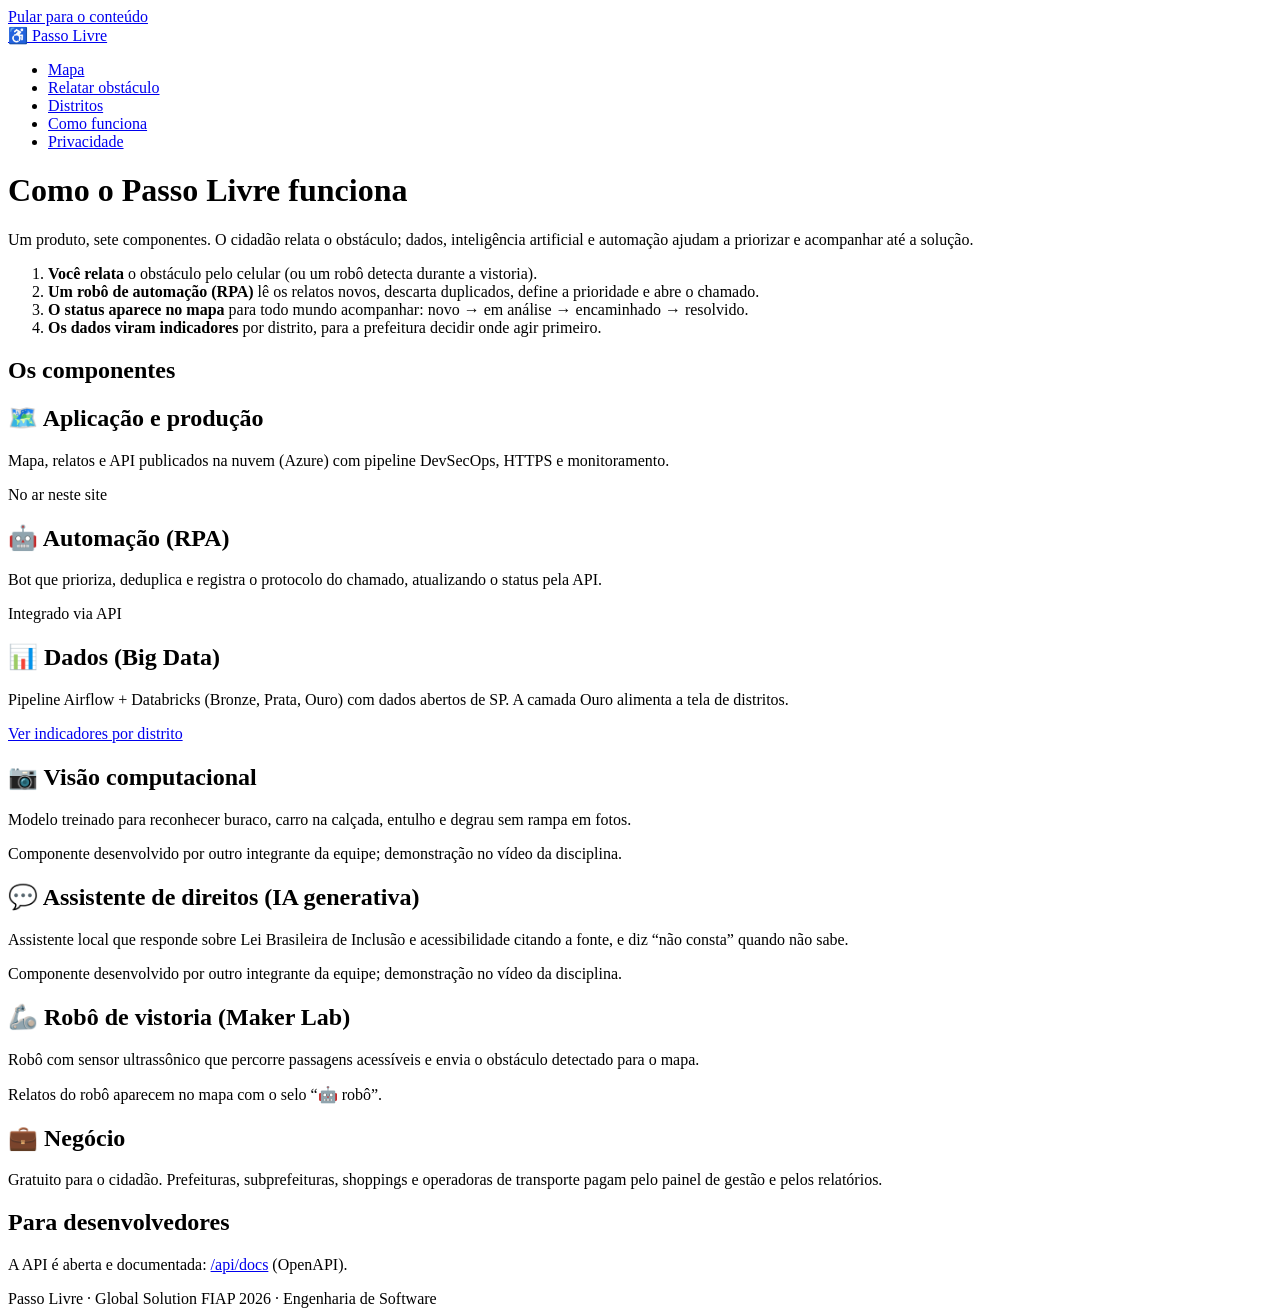
==== web/como-funciona.html @ faaba7d3 "feat: MVP Passo Livre com infraestrutura, pipeline DevSecOps e observabilidade - Web acessível (mapa" ====
<!doctype html>
<html lang="pt-BR">
<head>
  <meta charset="utf-8">
  <meta name="viewport" content="width=device-width, initial-scale=1">
  <title>Como funciona — Passo Livre</title>
  <link rel="icon" href="data:image/svg+xml,<svg xmlns='http://www.w3.org/2000/svg' viewBox='0 0 100 100'><text y='.9em' font-size='90'>♿</text></svg>">
  <link rel="stylesheet" href="/css/style.css">
</head>
<body>
  <a class="pular" href="#conteudo">Pular para o conteúdo</a>
  <header class="topo">
    <div class="conteudo">
      <a class="marca" href="/"><span aria-hidden="true">♿</span> Passo Livre</a>
      <nav aria-label="Principal">
        <ul>
          <li><a href="/">Mapa</a></li>
          <li><a href="/relatar.html">Relatar obstáculo</a></li>
          <li><a href="/distritos.html">Distritos</a></li>
          <li><a href="/como-funciona.html">Como funciona</a></li>
          <li><a href="/privacidade.html">Privacidade</a></li>
        </ul>
      </nav>
    </div>
  </header>

  <main id="conteudo">
    <h1>Como o Passo Livre funciona</h1>
    <p class="sub">
      Um produto, sete componentes. O cidadão relata o obstáculo; dados, inteligência artificial e automação
      ajudam a priorizar e acompanhar até a solução.
    </p>

    <ol class="cartao">
      <li><strong>Você relata</strong> o obstáculo pelo celular (ou um robô detecta durante a vistoria).</li>
      <li><strong>Um robô de automação (RPA)</strong> lê os relatos novos, descarta duplicados, define a prioridade e abre o chamado.</li>
      <li><strong>O status aparece no mapa</strong> para todo mundo acompanhar: novo → em análise → encaminhado → resolvido.</li>
      <li><strong>Os dados viram indicadores</strong> por distrito, para a prefeitura decidir onde agir primeiro.</li>
    </ol>

    <h2>Os componentes</h2>
    <div class="grade">
      <section class="cartao" aria-labelledby="c-app">
        <h2 id="c-app">🗺️ Aplicação e produção</h2>
        <p>Mapa, relatos e API publicados na nuvem (Azure) com pipeline DevSecOps, HTTPS e monitoramento.</p>
        <p><span class="selo resolvido">No ar neste site</span></p>
      </section>
      <section class="cartao" aria-labelledby="c-rpa">
        <h2 id="c-rpa">🤖 Automação (RPA)</h2>
        <p>Bot que prioriza, deduplica e registra o protocolo do chamado, atualizando o status pela API.</p>
        <p><span class="selo encaminhado">Integrado via API</span></p>
      </section>
      <section class="cartao" aria-labelledby="c-dados">
        <h2 id="c-dados">📊 Dados (Big Data)</h2>
        <p>Pipeline Airflow + Databricks (Bronze, Prata, Ouro) com dados abertos de SP. A camada Ouro alimenta a tela de distritos.</p>
        <p><a href="/distritos.html">Ver indicadores por distrito</a></p>
      </section>
      <section class="cartao" aria-labelledby="c-visao">
        <h2 id="c-visao">📷 Visão computacional</h2>
        <p>Modelo treinado para reconhecer buraco, carro na calçada, entulho e degrau sem rampa em fotos.</p>
        <p class="meta">Componente desenvolvido por outro integrante da equipe; demonstração no vídeo da disciplina.</p>
      </section>
      <section class="cartao" aria-labelledby="c-genai">
        <h2 id="c-genai">💬 Assistente de direitos (IA generativa)</h2>
        <p>Assistente local que responde sobre Lei Brasileira de Inclusão e acessibilidade citando a fonte, e diz “não consta” quando não sabe.</p>
        <p class="meta">Componente desenvolvido por outro integrante da equipe; demonstração no vídeo da disciplina.</p>
      </section>
      <section class="cartao" aria-labelledby="c-maker">
        <h2 id="c-maker">🦾 Robô de vistoria (Maker Lab)</h2>
        <p>Robô com sensor ultrassônico que percorre passagens acessíveis e envia o obstáculo detectado para o mapa.</p>
        <p class="meta">Relatos do robô aparecem no mapa com o selo “🤖 robô”.</p>
      </section>
      <section class="cartao" aria-labelledby="c-negocio">
        <h2 id="c-negocio">💼 Negócio</h2>
        <p>Gratuito para o cidadão. Prefeituras, subprefeituras, shoppings e operadoras de transporte pagam pelo painel de gestão e pelos relatórios.</p>
      </section>
    </div>

    <h2>Para desenvolvedores</h2>
    <p>A API é aberta e documentada: <a href="/api/docs">/api/docs</a> (OpenAPI).</p>
  </main>

  <footer class="rodape">Passo Livre · Global Solution FIAP 2026 · Engenharia de Software</footer>
  <script src="/js/common.js"></script>
</body>
</html>
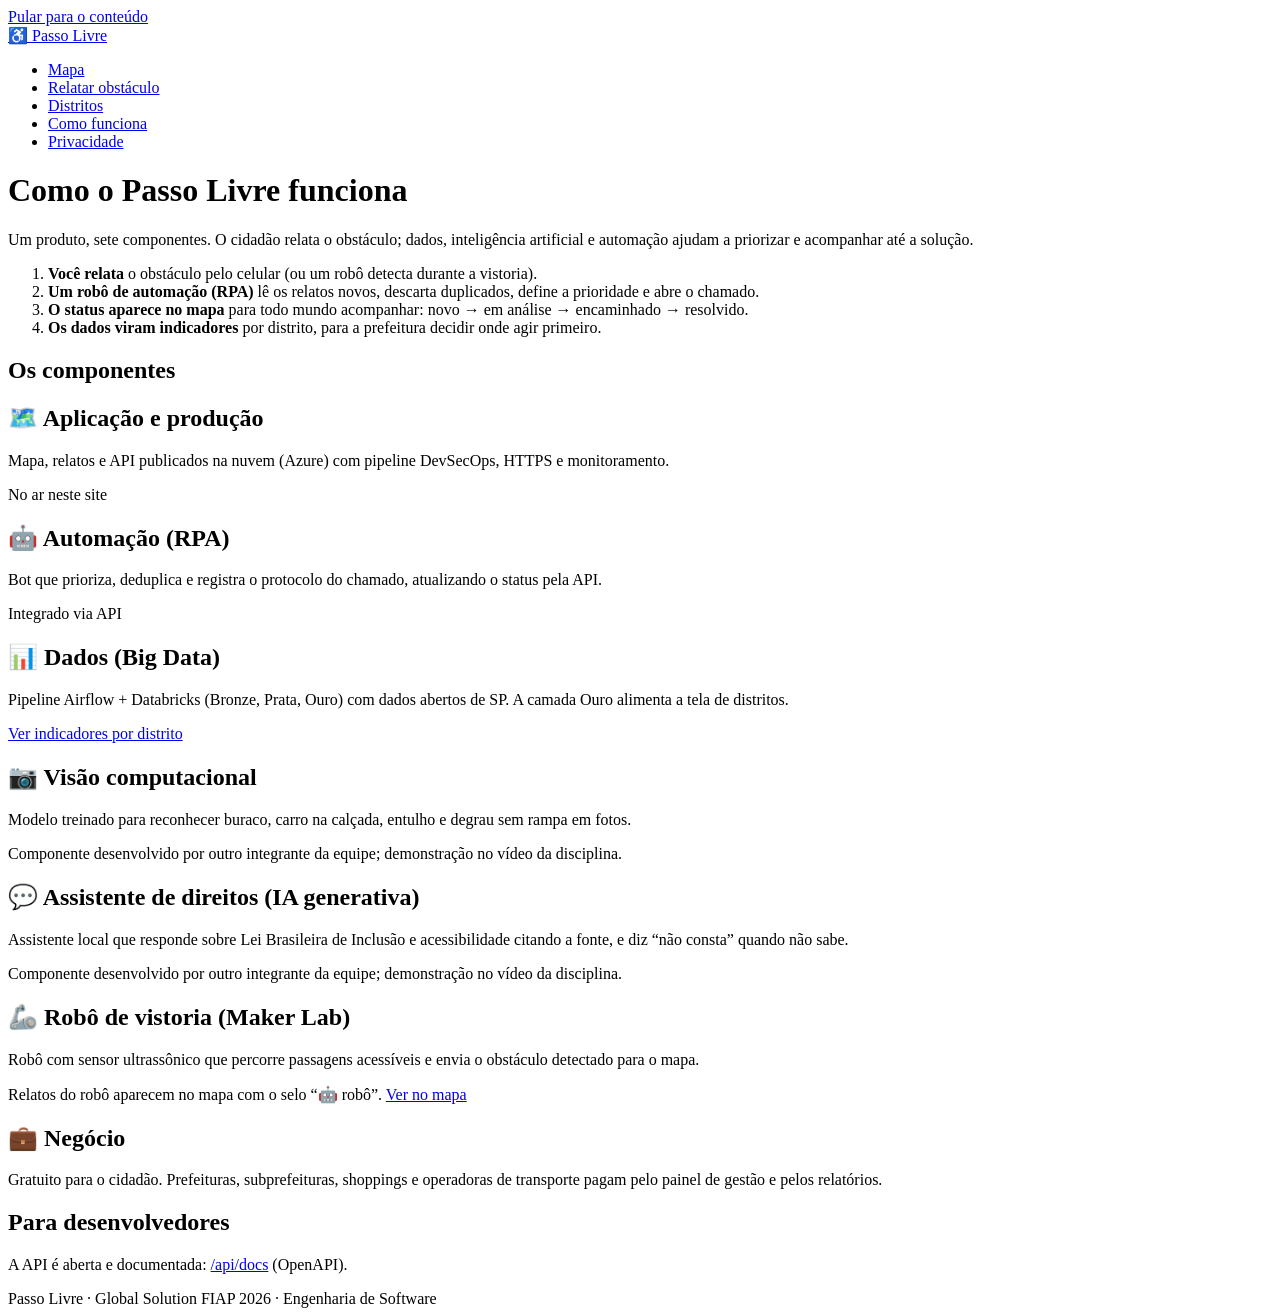
==== commit 36e4cb56: "feat: exemplos simulados do robô, filtro por origem e links dos componentes - 3 relatos SIMULADOS co" ====
--- a/web/como-funciona.html
+++ b/web/como-funciona.html
@@ -49,26 +49,29 @@
         <h2 id="c-rpa">🤖 Automação (RPA)</h2>
         <p>Bot que prioriza, deduplica e registra o protocolo do chamado, atualizando o status pela API.</p>
         <p><span class="selo encaminhado">Integrado via API</span></p>
+        <p class="meta" data-componente="rpa"></p>
       </section>
       <section class="cartao" aria-labelledby="c-dados">
         <h2 id="c-dados">📊 Dados (Big Data)</h2>
         <p>Pipeline Airflow + Databricks (Bronze, Prata, Ouro) com dados abertos de SP. A camada Ouro alimenta a tela de distritos.</p>
         <p><a href="/distritos.html">Ver indicadores por distrito</a></p>
+        <p class="meta" data-componente="dados"></p>
       </section>
       <section class="cartao" aria-labelledby="c-visao">
         <h2 id="c-visao">📷 Visão computacional</h2>
         <p>Modelo treinado para reconhecer buraco, carro na calçada, entulho e degrau sem rampa em fotos.</p>
-        <p class="meta">Componente desenvolvido por outro integrante da equipe; demonstração no vídeo da disciplina.</p>
+        <p class="meta" data-componente="visao">Componente desenvolvido por outro integrante da equipe; demonstração no vídeo da disciplina.</p>
       </section>
       <section class="cartao" aria-labelledby="c-genai">
         <h2 id="c-genai">💬 Assistente de direitos (IA generativa)</h2>
         <p>Assistente local que responde sobre Lei Brasileira de Inclusão e acessibilidade citando a fonte, e diz “não consta” quando não sabe.</p>
-        <p class="meta">Componente desenvolvido por outro integrante da equipe; demonstração no vídeo da disciplina.</p>
+        <p class="meta" data-componente="genai">Componente desenvolvido por outro integrante da equipe; demonstração no vídeo da disciplina.</p>
       </section>
       <section class="cartao" aria-labelledby="c-maker">
         <h2 id="c-maker">🦾 Robô de vistoria (Maker Lab)</h2>
         <p>Robô com sensor ultrassônico que percorre passagens acessíveis e envia o obstáculo detectado para o mapa.</p>
-        <p class="meta">Relatos do robô aparecem no mapa com o selo “🤖 robô”.</p>
+        <p class="meta">Relatos do robô aparecem no mapa com o selo “🤖 robô”. <a href="/?origem=robo">Ver no mapa</a></p>
+        <p class="meta" data-componente="maker"></p>
       </section>
       <section class="cartao" aria-labelledby="c-negocio">
         <h2 id="c-negocio">💼 Negócio</h2>
@@ -82,5 +85,6 @@
 
   <footer class="rodape">Passo Livre · Global Solution FIAP 2026 · Engenharia de Software</footer>
   <script src="/js/common.js"></script>
+  <script src="/js/componentes.js"></script>
 </body>
 </html>
